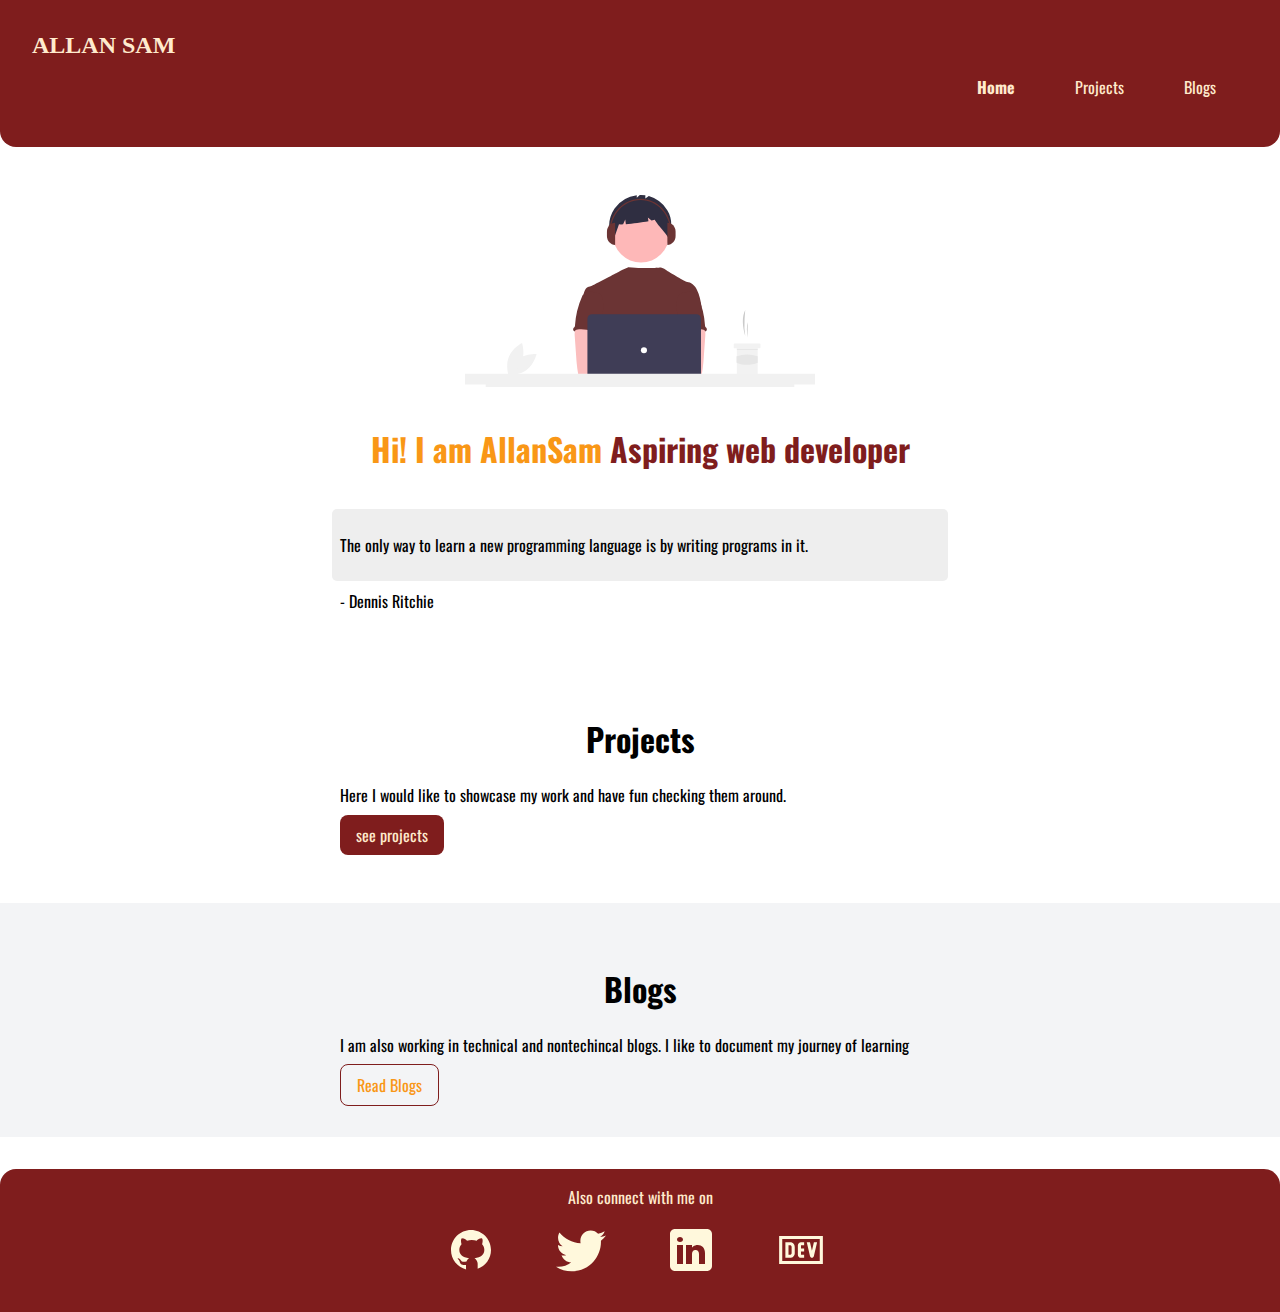
==== index.html @ a4b93adb "updated styles" ====
<!DOCTYPE html>
<html lang="en">

<head>
    <meta charset="UTF-8">
    <meta http-equiv="X-UA-Compatible" content="IE=edge">
    <meta name="viewport" content="width=device-width, initial-scale=1.0">
    <title>Allan sam</title>
    <link rel="stylesheet" href="styles.css">
</head>

<body>
    <nav class="navigation container">
        <div class="nav-brand">ALLAN SAM</div>

        <ul class="non-bullet nav-pills">

            <li class="list-item-inline">
                <a class="link link-active" href="/">Home</a>
            </li>
            <li class="list-item-inline">
                <a class="link" href="/projects.html">Projects</a>
            </li>
            <li class="list-item-inline">
                <a class="link" href="/blogs.html">Blogs</a>
            </li>

        </ul>
    </nav>

    <header class="hero">
        <img class="hero-image" src="images/coding.svg" alt="">
        <h1 class="hero-heading"> Hi! I am AllanSam <span class="heading-inverted">Aspiring web developer</span></h1>
        <blockquote class="hero-inverted container container-center">
            <p> The only way to learn a new programming language is by writing programs in it.</p>
        </blockquote>
        <figcaption class="hero-inverted container container-center">- Dennis Ritchie</figcaption>
    </header>

</body>

</html>
<section class="section">
    <div class="container container-center">
        <h1>Projects</h1>
        <p>Here I would like to showcase my work and have fun checking them around.</p>
        <a class="link link-primary" href="/Projects.html">see projects</a>
    </div>
</section>
<section class="section ow">
    <div class="container container-center">
        <h1>Blogs</h1>
        <p>I am also working in technical and nontechincal blogs. I like to document my journey of learning</p>
        <a class="link link-secondary" href="/blogs.html">Read Blogs</a>
    </div>
</section>


<footer class="footer">
    <div class="footer-header">Also connect with me on</div>
    <ul class="social links list-non-bullet">
        <li class="list-item-inline">
            <a class="link" href="https://github.com/Allan-sam-codes"><img src="icons/icons8-github.svg"></a>
        </li>
        <li class="list-item-inline">
            <a class="link" href="https://twitter.com/AllanSam5050"><img src="icons/icons8-twitter.svg"></a>
        </li>
        <li class="list-item-inline">
            <a class="link" href="https://www.linkedin.com/feed/"> <img src="icons/icons8-linkedin.svg"></a>
        </li>
        <li class="list-item-inline">
            <a class="link" href="https://dev.to/allansamcodes"><img src="icons/icons8-dev.svg"></a>
        </li>
    </ul>
</footer>
---- styles.css ----
@import url('https://fonts.googleapis.com/css2?family=Oswald:wght@400;700&display=swap');
:root {
    --primary-color: #7F1D1D;
    --secondary-color: blanchedalmond;
    --yellow: #f99716;
    --off-white: #F3F4F6;
    ;
}

body {
    font-family: 'Oswald', sans-serif;
    margin: 0px;
}

hr {
    margin: 1rem 0rem;
}


/*container*/

.container {
    padding: 0rem 1rem;
}

.container-center {
    max-width: 600px;
    margin: auto;
    padding: 0.5rem;
}


/*links*/

.link {
    box-sizing: border-box;
    text-decoration: none;
    padding: 0.5rem 1rem;
    margin-top: 1rem;
    margin-bottom: 3rem;
    margin-right: 0.5rem;
}

.link-primary {
    background-color: var(--primary-color);
    border-radius: 0.5rem;
    color: var(--secondary-color);
}

.link-secondary {
    color: var(--yellow);
    border-radius: 0.5rem;
    border: 1px solid var(--primary-color);
}


/*list*/

.non-bullet {
    list-style: none;
}

.list-item-inline {
    display: inline;
    padding: 0rem 0.5rem;
}


/*navigation*/

.navigation {
    background-color: var(--primary-color);
    color: var(--secondary-color);
    padding: 2rem;
    border-bottom-left-radius: 1rem;
    border-bottom-right-radius: 1rem;
}

.navigation .nav-brand {
    font-weight: bold;
    font-size: 1.5rem;
    font-family: Display fonts;
}

.navigation .nav-pills {
    text-align: right;
}

.navigation .link {
    color: var(--secondary-color);
}

.navigation .link-active {
    font-weight: bold;
}


/*header*/

.hero {
    padding: 2rem;
    padding-top: 3rem;
}

.hero .hero-image {
    margin: auto;
    max-width: 350px;
    display: block;
}

.hero .hero-heading {
    text-align: center;
    color: var(--yellow);
    padding: 1rem;
    text-align: center;
}

.hero .hero-heading .heading-inverted {
    color: var(--primary-color);
}


/*blockquote*/

.blockquote {
    margin: 0;
}

blockquote {
    padding: 15px;
    background: #eee;
    border-radius: 5px;
}

blockquote {
    content: '\201C';
}

blockquote {
    content: '\201D';
}


/*section*/

.section {
    padding: 2rem;
    margin-bottom: 1rem;
}

.section h1 {
    text-align: center;
}

.ow {
    background-color: var(--off-white);
}


/*footer*/

.footer {
    background-color: var(--primary-color);
    text-align: center;
    padding: 1rem 0rem;
    color: var(--secondary-color);
    border-top-right-radius: 1rem;
    border-top-left-radius: 1rem;
    margin-top: 2rem;
}

.footer .link {
    color: #fff8dc;
}

.footer .footerheader {
    font-weight: bolder;
    font-size: larger;
}

.footer ul {
    padding-inline-start: 0px
}


/*spaces*/

margin-md {}
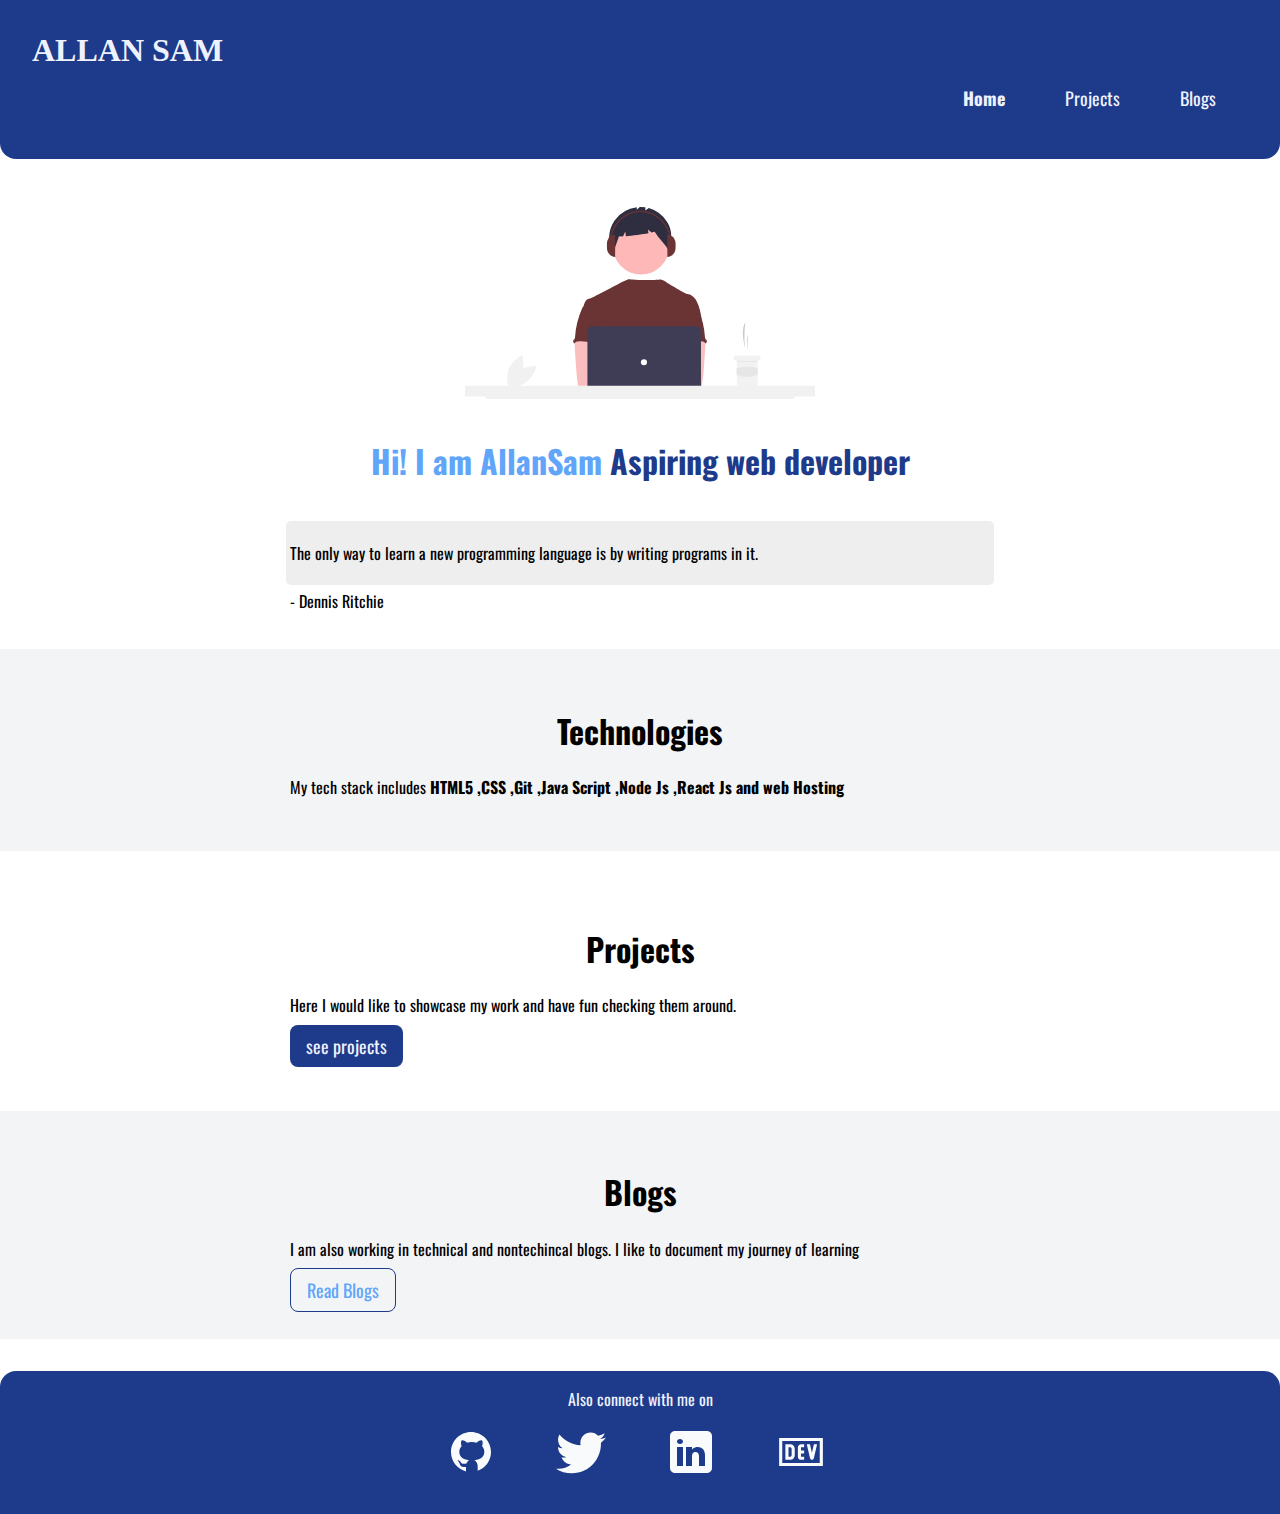
==== commit b01237f9: "updated styles and projects" ====
--- a/index.html
+++ b/index.html
@@ -37,39 +37,49 @@
         <figcaption class="hero-inverted container container-center">- Dennis Ritchie</figcaption>
     </header>
 
+
+    <section class="section ow ">
+        <div class="container container-center">
+            <h1>Technologies</h1>
+            <p>My tech stack includes <strong>HTML5 ,CSS ,Git ,Java Script ,Node Js ,React Js and web Hosting </strong> </p>
+        </div>
+
+    </section>
+
+    <section class="section">
+        <div class="container container-center">
+            <h1>Projects</h1>
+            <p>Here I would like to showcase my work and have fun checking them around.</p>
+            <a class="link link-primary" href="/Projects.html">see projects</a>
+        </div>
+    </section>
+    <section class="section ow">
+        <div class="container container-center">
+            <h1>Blogs</h1>
+            <p>I am also working in technical and nontechincal blogs. I like to document my journey of learning</p>
+            <a class="link link-secondary" href="/blogs.html">Read Blogs</a>
+        </div>
+    </section>
+
+
+    <footer class="footer">
+        <div class="footer-header">Also connect with me on</div>
+        <ul class="social links list-non-bullet">
+            <li class="list-item-inline">
+                <a class="link" href="https://github.com/Allan-sam-codes"><img src="icons/icons8-github.svg"></a>
+            </li>
+            <li class="list-item-inline">
+                <a class="link" href="https://twitter.com/AllanSam5050"><img src="icons/icons8-twitter.svg"></a>
+            </li>
+            <li class="list-item-inline">
+                <a class="link" href="https://www.linkedin.com/feed/"> <img src="icons/icons8-linkedin.svg"></a>
+            </li>
+            <li class="list-item-inline">
+                <a class="link" href="https://dev.to/allansamcodes"><img src="icons/icons8-dev.svg"></a>
+            </li>
+        </ul>
+    </footer>
+
 </body>
 
-</html>
-<section class="section">
-    <div class="container container-center">
-        <h1>Projects</h1>
-        <p>Here I would like to showcase my work and have fun checking them around.</p>
-        <a class="link link-primary" href="/Projects.html">see projects</a>
-    </div>
-</section>
-<section class="section ow">
-    <div class="container container-center">
-        <h1>Blogs</h1>
-        <p>I am also working in technical and nontechincal blogs. I like to document my journey of learning</p>
-        <a class="link link-secondary" href="/blogs.html">Read Blogs</a>
-    </div>
-</section>
-
-
-<footer class="footer">
-    <div class="footer-header">Also connect with me on</div>
-    <ul class="social links list-non-bullet">
-        <li class="list-item-inline">
-            <a class="link" href="https://github.com/Allan-sam-codes"><img src="icons/icons8-github.svg"></a>
-        </li>
-        <li class="list-item-inline">
-            <a class="link" href="https://twitter.com/AllanSam5050"><img src="icons/icons8-twitter.svg"></a>
-        </li>
-        <li class="list-item-inline">
-            <a class="link" href="https://www.linkedin.com/feed/"> <img src="icons/icons8-linkedin.svg"></a>
-        </li>
-        <li class="list-item-inline">
-            <a class="link" href="https://dev.to/allansamcodes"><img src="icons/icons8-dev.svg"></a>
-        </li>
-    </ul>
-</footer>+</html>--- a/styles.css
+++ b/styles.css
@@ -1,8 +1,8 @@
 @import url('https://fonts.googleapis.com/css2?family=Oswald:wght@400;700&display=swap');
 :root {
-    --primary-color: #7F1D1D;
-    --secondary-color: blanchedalmond;
-    --yellow: #f99716;
+    --primary-color: #1e3a8a;
+    --secondary-color: #eef2ff;
+    --blue: #60a5fa;
     --off-white: #F3F4F6;
     ;
 }
@@ -24,9 +24,9 @@
 }
 
 .container-center {
-    max-width: 600px;
+    max-width: 700px;
     margin: auto;
-    padding: 0.5rem;
+    padding: 0.25rem;
 }
 
 
@@ -39,6 +39,7 @@
     margin-top: 1rem;
     margin-bottom: 3rem;
     margin-right: 0.5rem;
+    font-size: large;
 }
 
 .link-primary {
@@ -48,7 +49,7 @@
 }
 
 .link-secondary {
-    color: var(--yellow);
+    color: var(--blue);
     border-radius: 0.5rem;
     border: 1px solid var(--primary-color);
 }
@@ -78,7 +79,7 @@
 
 .navigation .nav-brand {
     font-weight: bold;
-    font-size: 1.5rem;
+    font-size: xx-large;
     font-family: Display fonts;
 }
 
@@ -110,7 +111,7 @@
 
 .hero .hero-heading {
     text-align: center;
-    color: var(--yellow);
+    color: var(--blue);
     padding: 1rem;
     text-align: center;
 }
@@ -169,9 +170,10 @@
     margin-top: 2rem;
 }
 
-.footer .link {
-    color: #fff8dc;
-}
+
+/*.footer.link {
+    color: ghostwhite;
+}*/
 
 .footer .footerheader {
     font-weight: bolder;
